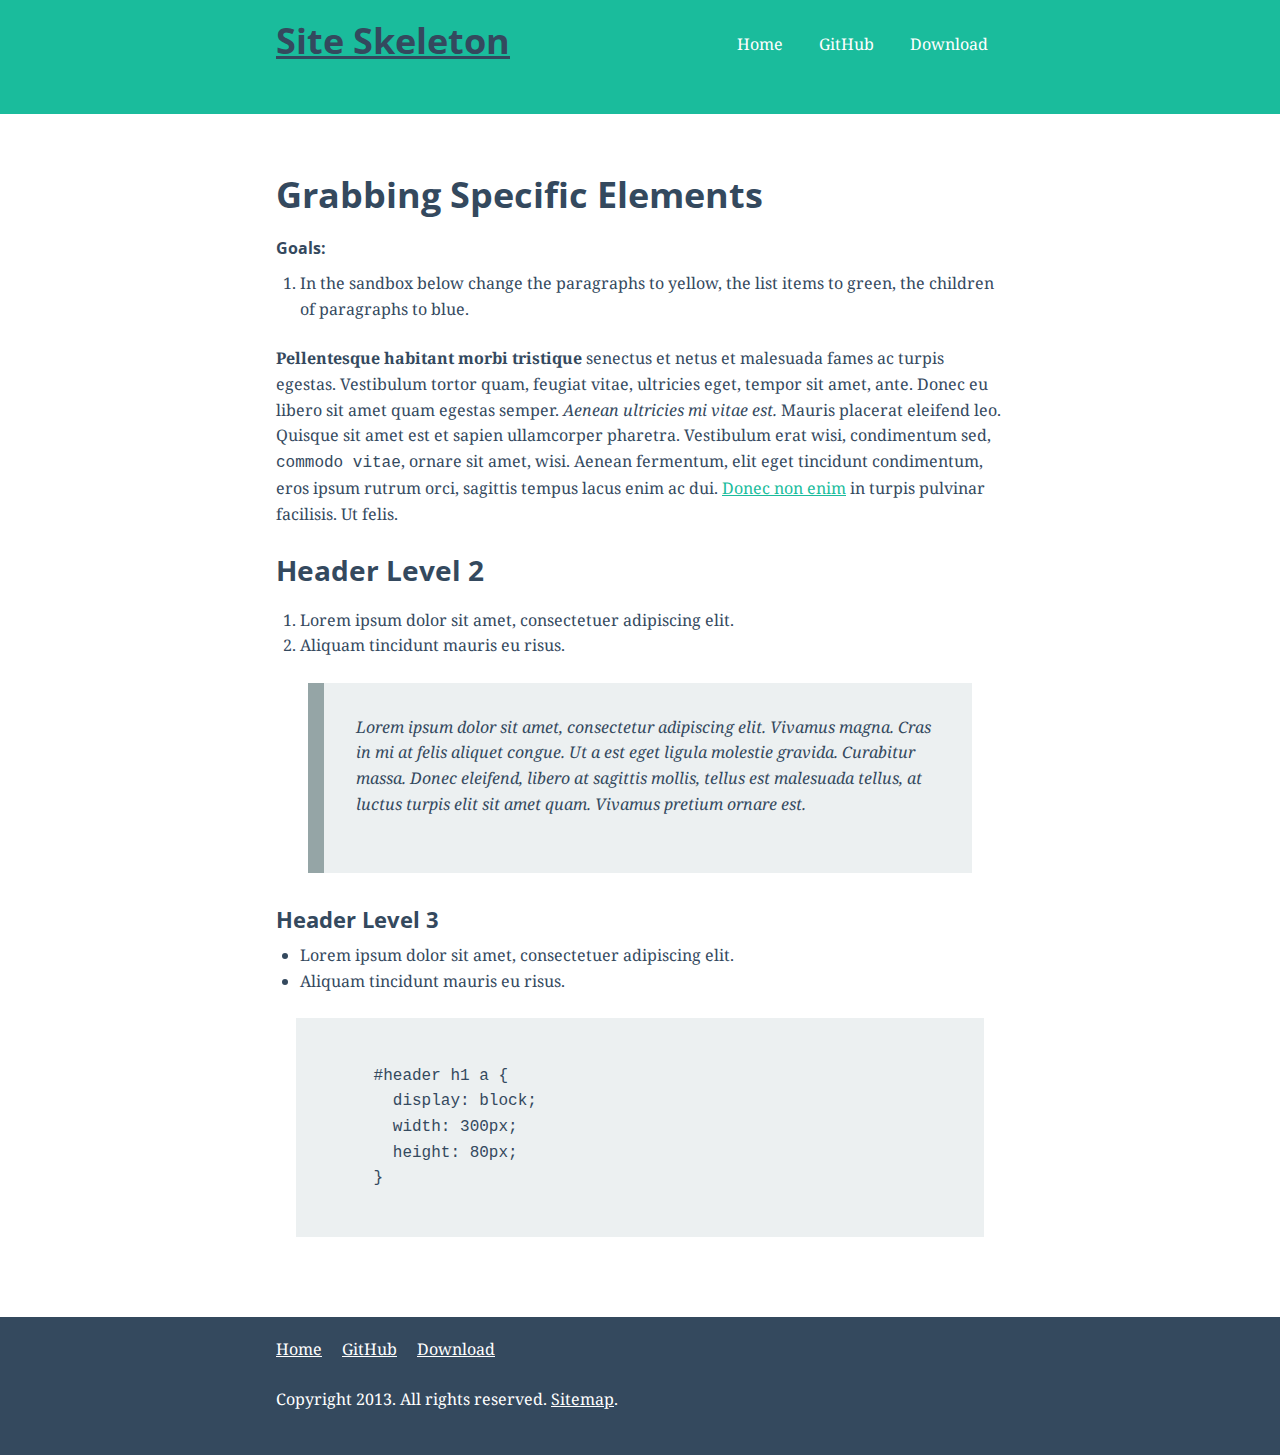
==== l1-grabbing-elements.html @ bf1d9ffd "add quizzes" ====
<!DOCTYPE html>
<!--[if lt IE 7]>      <html class="no-js lt-ie9 lt-ie8 lt-ie7"> <![endif]-->
<!--[if IE 7]>         <html class="no-js lt-ie9 lt-ie8"> <![endif]-->
<!--[if IE 8]>         <html class="no-js lt-ie9"> <![endif]-->
<!--[if gt IE 8]><!--> <html class="no-js"> <!--<![endif]-->

<head>
<meta charset="utf-8">
<title>Site Skeleton</title>
<meta name="description" content="Site Skeleton is a Boilerplate created by Pete Schuster">
<meta name="keywords" content="HTML, CSS, Boilerplate">
<meta name="author" content="">
<meta name="viewport" content="width=device-width,initial-scale=1">

<meta property="og:title" content="">
<meta property="og:type" content="website">
<meta property="og:url" content="">
<meta property="og:image" content="images/ui/facebook.jpg">
<meta property="og:site_name" content="">
<meta property="og:description" content="">

<link rel="apple-touch-icon-precomposed" sizes="144x144" href="images/ui/apple-touch-icon-144x144-precomposed.png">
<link rel="apple-touch-icon-precomposed" sizes="114x114" href="images/ui/apple-touch-icon-114x114-precomposed.png">
<link rel="apple-touch-icon-precomposed" sizes="72x72" href="images/ui/apple-touch-icon-72x72-precomposed.png">
<link rel="apple-touch-icon-precomposed" href="images/ui/apple-touch-icon-57x57-precomposed.png">
<link rel="shortcut icon" href="images/ui/favicon.ico">

<link href='//fonts.googleapis.com/css?family=Noto+Serif:400,700,400italic,700italic|Open+Sans:700' rel='stylesheet' type='text/css'>
<link rel="stylesheet" href="css/style.css?ver=1.0">
<link rel="alternate" href="blog/feed/" type="application/rss+xml" title="Site Name's RSS Feed">
<link rel="canonical" href="">
<!--[if lte IE 8]><link rel="stylesheet" href="css/ie.css?ver=1.0"><![endif]-->

<script src="js/modernizr.min.js"></script>

</head>
<body>

<header class="header content-block clearfix" role="banner"><div class="wrapper">

  <h1 class="logo"><a href="index.html" rel="home"><span>Site Skeleton</span></a></h1>

  <a id="show-nav" class="button icon-menu show-nav" href="#"><span>Menu</span></a>

  <nav id="nav" class="nav" role="navigation">
    <h1 class="visuallyhidden">Main Navigation</h1>
    <ul class="list-primary-nav clearfix">
      <li><a href="index.html">Home</a></li>
      <li><a href="https://github.com/PeteSchuster/js-quizzes">GitHub</a></li>
      <li><a href="https://github.com/PeteSchuster/js-quizzes/archive/master.zip">Download</a></li>
    </ul>
  </nav><!--/end nav-->

</div></header><!--/end .header-->

<div class="content clearfix" role="main">

  <div class="content-block"><div class="wrapper">

    <h1>Grabbing Specific Elements</h1>

    <h5>Goals:</h5>
    <ol>
      <li>In the sandbox below change the paragraphs to yellow, the list items to green, the children of paragraphs to blue.</li>
    </ol>

    <div class="sandbox">

      <p><strong>Pellentesque habitant morbi tristique</strong> senectus et netus et malesuada fames ac turpis egestas. Vestibulum tortor quam, feugiat vitae, ultricies eget, tempor sit amet, ante. Donec eu libero sit amet quam egestas semper. <em>Aenean ultricies mi vitae est.</em> Mauris placerat eleifend leo. Quisque sit amet est et sapien ullamcorper pharetra. Vestibulum erat wisi, condimentum sed, <code>commodo vitae</code>, ornare sit amet, wisi. Aenean fermentum, elit eget tincidunt condimentum, eros ipsum rutrum orci, sagittis tempus lacus enim ac dui. <a href="#">Donec non enim</a> in turpis pulvinar facilisis. Ut felis.</p>

      <h2>Header Level 2</h2>

      <ol>
         <li>Lorem ipsum dolor sit amet, consectetuer adipiscing elit.</li>
         <li>Aliquam tincidunt mauris eu risus.</li>
      </ol>

      <blockquote><p>Lorem ipsum dolor sit amet, consectetur adipiscing elit. Vivamus magna. Cras in mi at felis aliquet congue. Ut a est eget ligula molestie gravida. Curabitur massa. Donec eleifend, libero at sagittis mollis, tellus est malesuada tellus, at luctus turpis elit sit amet quam. Vivamus pretium ornare est.</p></blockquote>

      <h3>Header Level 3</h3>

      <ul>
         <li>Lorem ipsum dolor sit amet, consectetuer adipiscing elit.</li>
         <li>Aliquam tincidunt mauris eu risus.</li>
      </ul>

      <pre><code>
      #header h1 a {
        display: block;
        width: 300px;
        height: 80px;
      }
      </code></pre>

    </div><!--/end sandbox-->

    <!-- PLACE SCRIPT HERE -->

  </div></div><!--/end .content-block-->

</div><!--/end .content-->

<footer class="footer content-block" role="contentinfo"><div class="wrapper">

  <nav>
    <h1 class="visuallyhidden">Footer Navigation</h1>
    <ul class="list-footer-nav clearfix">
      <li><a href="index.html">Home</a></li>
      <li><a href="https://github.com/PeteSchuster/js-quizzes">GitHub</a></li>
      <li><a href="https://github.com/PeteSchuster/js-quizzes/archive/master.zip">Download</a></li>
    </ul>
  </nav>

  <p>Copyright 2013. All rights reserved. <a href="#">Sitemap</a>.</p>

</div></footer><!--/end .footer-->

<script src="//ajax.googleapis.com/ajax/libs/jquery/1.9.1/jquery.min.js"></script>
<script>window.jQuery || document.write('<script src="js/jquery-1.9.1.min.js"><\/script>')</script>
<script src="js/functionality.min.js"></script>

</body>
</html>
---- css/style.css ----
/* ===
Site Skeleton Boiler Plate
Pete Schuster http://peteschuster.com
Version: 2
Credits:
320 and Up - URL: http://stuffandnonsense.co.uk/projects/320andup/
HTML5 Boilerplate - URL: http://h5bp.com/
=== */
/* ===MIXINS=== */
/* ===RESETS=== */
html {
  font-size: 100%;
  overflow-y: scroll;
  -webkit-text-size-adjust: 100%;
  -ms-text-size-adjust: 100%; }

body {
  margin: 0;
  font-family: "Noto Serif", serif;
  line-height: 1.6;
  color: #34495e;
  -ms-word-wrap: break-all;
  word-wrap: break-all;
  word-wrap: break-word;
  background: #fff; }

/* HTML5 Reset */
article, aside, details, figcaption, figure,
footer, header, hgroup, main, nav, section, summary {
  display: block; }

audio, canvas, video {
  display: inline-block; }

audio:not([controls]) {
  display: none;
  height: 0; }

[hidden] {
  display: none; }

/* ===GENERAL FIELDSETS=== */
fieldset {
  margin: 0 0 20px;
  padding: 0;
  border: 0; }

button,
input,
select,
textarea {
  font-family: inherit;
  font-size: 100%;
  margin: 0; }

button,
input {
  line-height: normal; }

button,
select {
  text-transform: none; }

button::-moz-focus-inner,
input::-moz-focus-inner {
  border: 0;
  padding: 0; }

label {
  display: block;
  cursor: pointer; }

[type=text],
[type=email],
[type=url],
[type=password],
[type=search],
textarea,
select {
  margin-bottom: 0.75em;
  padding: 0.75em;
  width: 100%;
  font-size: 1em;
  -moz-box-sizing: border-box;
  box-sizing: border-box;
  border: 1px solid #95a5a6;
  background-color: #ecf0f1;
  border-radius: 0; }

[type=text],
[type=email],
[type=url],
[type=password],
[type=search],
textarea {
  -webkit-appearance: none; }

[type=checkbox],
[type=radio] {
  margin: 0 0.375em 0.75em 0; }

[type=submit],
[type=button] {
  cursor: pointer;
  -webkit-appearance: none;
  border: 0; }

textarea {
  height: 8em;
  overflow: auto;
  vertical-align: top;
  resize: vertical; }

/* ===UI MESSAGES=== */
[class*=ui-message] {
  margin: 0 0 20px -20px;
  padding: 20px 19px 0;
  width: 100%;
  clear: both;
  background: #eee;
  border: 1px solid #333333; }

.ui-message-error {
  background-color: #ff9e9e;
  border-color: #cc0000; }

.ui-message-alert {
  background-color: #fffe88;
  border-color: #ffba00; }

.ui-message-success {
  background-color: #7cc187;
  border-color: #005f10; }

/* ===GENERAL ELEMENT STYLES=== */
h1,
.heading1 {
  margin: 0 0 0.55556em;
  font-size: 2.25em;
  line-height: 1.16667em;
  text-transform: none;
  font-weight: bold;
  font-style: none;
  font-family: "Open Sans", sans-serif;
  color: #34495e; }

h2,
.heading2 {
  margin: 0 0 0.71429em;
  font-size: 1.75em;
  line-height: 1.28571em;
  text-transform: none;
  font-weight: bold;
  font-style: none;
  font-family: "Open Sans", sans-serif;
  color: #34495e; }

h3,
.heading3 {
  margin: 0 0 0.45455em;
  font-size: 1.375em;
  line-height: 1.27273em;
  text-transform: none;
  font-weight: bold;
  font-style: none;
  font-family: "Open Sans", sans-serif;
  color: #34495e; }

h4,
.heading4 {
  margin: 0 0 0.45455em;
  font-size: 1.375em;
  line-height: 1.55556em;
  text-transform: none;
  font-weight: normal;
  font-style: italic;
  font-family: "Noto Serif", serif;
  color: #95a5a6; }

h5,
.heading5,
legend {
  margin: 0 0 0.625em;
  font-size: 1em;
  line-height: 1.6;
  text-transform: none;
  font-weight: bold;
  font-style: none;
  font-family: "Open Sans", sans-serif;
  color: #34495e; }

h6,
.heading6 {
  margin: 0 0 1em;
  font-size: 0.875em;
  line-height: 1.6;
  text-transform: uppercase;
  font-weight: normal;
  font-style: none;
  font-family: "Open Sans", sans-serif;
  color: #34495e; }

h1,
h2,
h3,
h4,
h5,
h6 {
  padding: 0; }

.hgroup,
hgroup {
  margin-bottom: 1.25em; }
  .hgroup h1,
  .hgroup h2,
  .hgroup h3,
  .hgroup h4,
  .hgroup h5,
  .hgroup h6,
  .hgroup [class*=heading],
  hgroup h1,
  hgroup h2,
  hgroup h3,
  hgroup h4,
  hgroup h5,
  hgroup h6,
  hgroup [class*=heading] {
    margin: 0; }

[class*=heading] {
  display: block; }

a {
  text-decoration: underline;
  color: #1abc9c;
  -webkit-transition: color 0.2s ease-in-out;
  -moz-transition: color 0.2s ease-in-out;
  -o-transition: color 0.2s ease-in-out;
  -ms-transition: color 0.2s ease-in-out;
  transition: color 0.2s ease-in-out; }
  a:focus {
    outline: thin dotted; }
  a:active, a:hover {
    outline: 0; }
  a:hover, a:focus {
    color: #2c3e50; }

[class*=button], [type=submit],
[type=button] {
  margin: 0 0.5em 1.25em 0;
  padding: 0.5em 1em;
  display: inline-block;
  -webkit-transition: background 0.2s ease-in-out;
  -moz-transition: background 0.2s ease-in-out;
  -o-transition: background 0.2s ease-in-out;
  -ms-transition: background 0.2s ease-in-out;
  transition: background 0.2s ease-in-out;
  font-family: "Open Sans", sans-serif;
  background: #1abc9c;
  color: #34495e;
  font-weight: bold;
  text-transform: lowercase;
  text-decoration: none; }
  [class*=button]:hover, [type=submit]:hover,
  [type=button]:hover,
  [type=submit]:focus,
  [type=button]:focus, [class*=button]:focus, [type=submit]:focus,
  [type=button]:focus {
    background: #2c3e50;
    color: #fff; }

.button-red, .header [class*=button], .header [type=submit],
.header [type=button] {
  background: #FF4629; }

.button-gray {
  background: #ecf0f1;
  color: #34495e; }

.button-small {
  font-size: 0.75em; }

.button-large {
  font-size: 1.25em; }

p,
ul,
ol {
  margin: 0 0 1.5em;
  padding: 0;
  font-size: 1em; }

ul,
ol {
  margin-left: 1.5em; }

ul ul,
ol ol {
  margin-bottom: 0; }

li {
  margin: 0;
  padding: 0; }

[class*=list] {
  margin-left: 0;
  list-style: none; }

img {
  max-width: 100%;
  width: auto;
  height: auto;
  border: 0;
  display: block;
  -ms-interpolation-mode: bicubic; }

svg:not(:root) {
  overflow: hidden; }

figure {
  margin: 0; }

table {
  margin-bottom: 1.125em;
  border-collapse: collapse;
  border-spacing: 0;
  font-family: sans-serif;
  background: #fff; }

th, td {
  padding: 1em;
  border: 1px solid #95a5a6; }

th {
  font-size: .875em;
  color: #95a5a6;
  background: #34495e;
  border-color: #34495e; }

td {
  font-size: .75em;
  vertical-align: top; }

pre,
code,
kbd,
samp {
  font-family: monospace, monospace;
  _font-family: "courier new", monospace;
  font-size: 1em; }

pre {
  margin: 0 1.25em 1.25em;
  padding: 1.25em;
  white-space: pre;
  white-space: pre-wrap;
  word-wrap: break-word;
  background: #ecf0f1; }

small {
  font-size: 85%; }

sub,
sup {
  font-size: 75%;
  line-height: 0;
  position: relative;
  vertical-align: baseline; }

sup {
  top: -0.5em; }

sub {
  bottom: -0.25em; }

blockquote {
  margin: 0 2em 2em;
  padding: 2em;
  border-left: 1em solid #95a5a6;
  display: block;
  background: #ecf0f1;
  font-style: italic;
  overflow: hidden; }

blockquote p {
  font-size: 1em; }

abbr[title] {
  border-bottom: 1px dotted; }

b,
strong {
  font-weight: bold; }

dfn {
  font-style: italic; }

mark {
  background: #ff0;
  color: #000; }

q {
  quotes: "\201C" "\201D" "\2018" "\2019"; }

hr {
  margin: 0 0 1.25em;
  padding: 0;
  height: 1px;
  display: block;
  border: 0;
  border-top: 1px solid #95a5a6;
  clear: both;
  -moz-box-sizing: border-box;
  box-sizing: border-box; }

/* ===BEGIN STRUCTURE AND CUSTOM ELEMENTS=== */
.wrapper {
  margin: 0 20px; }

.content-block {
  padding: 40px 0; }

/* ===HEADER START=== */
.header {
  margin-bottom: 20px;
  padding: 20px 0;
  background: #1abc9c;
  text-align: center; }
  .header a {
    color: #34495e; }
  .header .nav {
    width: 100%;
    display: none;
    position: absolute;
    left: 0;
    z-index: 10; }

.show-nav {
  margin-right: 0; }

.list-primary-nav ul, .list-primary-nav li {
  margin: 0;
  list-style: none; }
.list-primary-nav a {
  display: block;
  color: #fff;
  border-bottom: 1px solid #95a5a6;
  background: #34495e; }
  .list-primary-nav a:active {
    background: #34495e; }
.list-primary-nav ul {
  display: none; }
.list-primary-nav > li > a {
  padding: 0.75em 1em;
  text-decoration: none; }
.list-primary-nav > li > a:hover,
.list-primary-nav > li > a:focus,
.list-primary-nav li.active a {
  text-decoration: underline; }

.search {
  position: relative;
  clear: both; }
  .search [type=submit] {
    margin: 0;
    width: 44px;
    height: 44px;
    position: absolute;
    top: 0;
    right: 0; }

/* ===CONTENT START=== */
.content {
  margin-bottom: 1.25em; }

/* ===SIDEBAR START=== */
/* ===FOOTER START=== */
.footer {
  padding: 1.25em 0;
  background: #34495e;
  color: #fff; }

.footer a {
  color: #fff; }

/* ===MEDIA QUERIES START=== */
@media only screen and (min-width: 768px) {
  .wrapper {
    margin: 0 auto;
    width: 728px; }

  /* ===HEADER START=== */
  .header .logo {
    float: left; }
  .header .nav {
    width: auto;
    display: block!important;
    position: static;
    float: right; }
  .header .show-nav {
    display: none; }

  .list-primary-nav {
    /* for dropdowns */ }
    .list-primary-nav > li {
      display: inline-block; }
    .list-primary-nav > li > a {
      background: none;
      border: 0;
      color: #fff; }
    .list-primary-nav li {
      position: relative;
      z-index: 999; }
    .list-primary-nav li ul {
      position: absolute;
      display: none;
      z-index: 999;
      left: 0; }
    .list-primary-nav li:hover ul,
    .list-primary-nav li:focus ul {
      display: block; }
    .list-primary-nav li li a {
      padding: .75em;
      width: 150px;
      text-decoration: none; }
    .list-primary-nav li.active li a,
    .list-primary-nav li li a:hover,
    .list-primary-nav li li a:focus {
      background: #666; }

  /* ===FOOTER START=== */
  .list-footer-nav li {
    margin-left: 20px;
    float: left; }
  .list-footer-nav li:first-child {
    margin-left: 0; } }
@media only print {
  * {
    background: transparent !important;
    color: black !important;
    text-shadow: none !important;
    filter: none !important;
    -ms-filter: none !important; }

  .header, .footer, .sidebar, img, form {
    display: none !important; }

  #container, .content, .content-main {
    width: 100%;
    padding: 0;
    margin: 0; }

  a {
    text-decoration: underline; }

  pre, blockquote, tr, h2, h3 {
    page-break-inside: avoid; }

  p, h2, h3 {
    orphans: 3;
    widows: 3; } }
/* ===NON-SEMANTIC HELPER CLASES=== */
.right {
  float: right; }

.left {
  float: left; }

.clear {
  clear: both; }

.hide {
  display: none; }

.visuallyhidden {
  border: 0;
  clip: rect(0 0 0 0);
  height: 1px;
  margin: -1px;
  overflow: hidden;
  padding: 0;
  position: absolute;
  width: 1px; }

.ir, .search [type=submit] {
  display: block;
  text-indent: -999px;
  overflow: hidden; }

/* ===CLEAR FIX=== */
.clearfix:after {
  height: 0;
  content: ".";
  display: block;
  clear: both;
  visibility: hidden; }

.clearfix {
  display: inline-block;
  zoom: 1; }

.clearfix {
  display: block; }
---- css/ie.css ----
/* ===MIXINS=== */
.wrapper {
  margin: 0 auto;
  width: 728px; }

/* ===HEADER START=== */
.header .logo {
  float: left; }
.header .nav {
  width: auto;
  display: block!important;
  position: static;
  float: right; }
.header .show-nav {
  display: none; }

.list-primary-nav {
  /* for dropdowns */ }
  .list-primary-nav > li {
    display: inline-block; }
  .list-primary-nav > li > a {
    background: none;
    border: 0;
    color: #fff; }
  .list-primary-nav li {
    position: relative;
    z-index: 999; }
  .list-primary-nav li ul {
    position: absolute;
    display: none;
    z-index: 999;
    left: 0; }
  .list-primary-nav li:hover ul,
  .list-primary-nav li:focus ul {
    display: block; }
  .list-primary-nav li li a {
    padding: .75em;
    width: 150px;
    text-decoration: none; }
  .list-primary-nav li.active li a,
  .list-primary-nav li li a:hover,
  .list-primary-nav li li a:focus {
    background: #666; }

/* ===FOOTER START=== */
.list-footer-nav li {
  margin-left: 20px;
  float: left; }
.list-footer-nav li:first-child {
  margin-left: 0; }
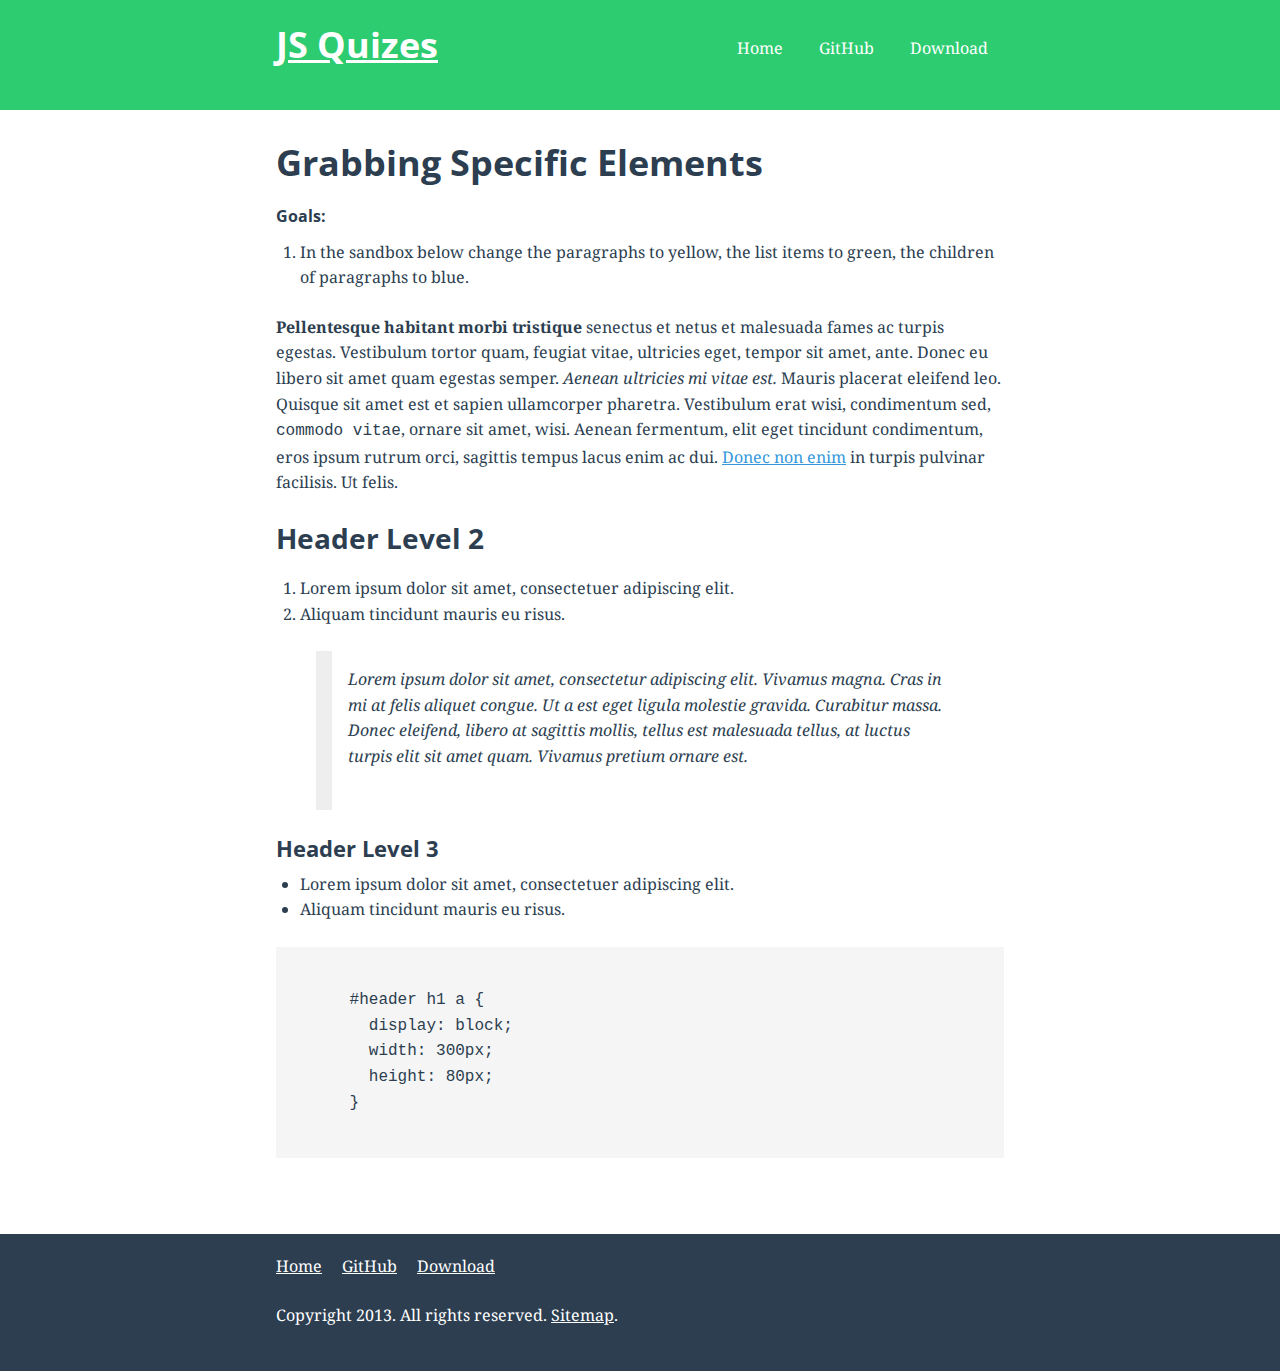
==== commit fb1c0d69: "updated to use middleman to build directory" ====
--- a/l1-grabbing-elements.html
+++ b/l1-grabbing-elements.html
@@ -6,39 +6,24 @@
 
 <head>
 <meta charset="utf-8">
-<title>Site Skeleton</title>
-<meta name="description" content="Site Skeleton is a Boilerplate created by Pete Schuster">
-<meta name="keywords" content="HTML, CSS, Boilerplate">
-<meta name="author" content="">
+<title>Lesson 1 - Grabbing Elements</title>
 <meta name="viewport" content="width=device-width,initial-scale=1">
 
-<meta property="og:title" content="">
-<meta property="og:type" content="website">
-<meta property="og:url" content="">
-<meta property="og:image" content="images/ui/facebook.jpg">
-<meta property="og:site_name" content="">
-<meta property="og:description" content="">
+<link href='http://fonts.googleapis.com/css?family=Noto+Serif:400,700,400italic,700italic|Open+Sans:700' rel='stylesheet' type='text/css'>
+<link rel="stylesheet" href="stylesheets/style.css?ver=1.0">
+<!--[if lte IE 8]><link rel="stylesheet" href="stylesheets/ie.css?ver=1.0"><![endif]-->
 
-<link rel="apple-touch-icon-precomposed" sizes="144x144" href="images/ui/apple-touch-icon-144x144-precomposed.png">
-<link rel="apple-touch-icon-precomposed" sizes="114x114" href="images/ui/apple-touch-icon-114x114-precomposed.png">
-<link rel="apple-touch-icon-precomposed" sizes="72x72" href="images/ui/apple-touch-icon-72x72-precomposed.png">
-<link rel="apple-touch-icon-precomposed" href="images/ui/apple-touch-icon-57x57-precomposed.png">
-<link rel="shortcut icon" href="images/ui/favicon.ico">
-
-<link href='//fonts.googleapis.com/css?family=Noto+Serif:400,700,400italic,700italic|Open+Sans:700' rel='stylesheet' type='text/css'>
-<link rel="stylesheet" href="css/style.css?ver=1.0">
-<link rel="alternate" href="blog/feed/" type="application/rss+xml" title="Site Name's RSS Feed">
-<link rel="canonical" href="">
-<!--[if lte IE 8]><link rel="stylesheet" href="css/ie.css?ver=1.0"><![endif]-->
-
-<script src="js/modernizr.min.js"></script>
+<script src="http://ajax.googleapis.com/ajax/libs/jquery/1.9.1/jquery.min.js"></script>
+<script>window.jQuery || document.write('<script src="javascripts/jquery-1.9.1.min.js"><\/script>')</script>
+<script src="javascripts/functionality.js"></script>
+<script src="javascripts/modernizr.js"></script>
 
 </head>
-<body>
+<body class="l1-grabbing-elements">
 
 <header class="header content-block clearfix" role="banner"><div class="wrapper">
 
-  <h1 class="logo"><a href="index.html" rel="home"><span>Site Skeleton</span></a></h1>
+  <h1 class="logo"><a href="index.html" rel="home"><span>JS Quizes</span></a></h1>
 
   <a id="show-nav" class="button icon-menu show-nav" href="#"><span>Menu</span></a>
 
@@ -53,9 +38,9 @@
 
 </div></header><!--/end .header-->
 
-<div class="content clearfix" role="main">
+<main class="content clearfix" role="main">
 
-  <div class="content-block"><div class="wrapper">
+    <div class="content-block"><div class="wrapper">
 
     <h1>Grabbing Specific Elements</h1>
 
@@ -94,11 +79,17 @@
 
     </div><!--/end sandbox-->
 
-    <!-- PLACE SCRIPT HERE -->
+    <script>
+        jQuery( document ).ready( function(){
 
-  </div></div><!--/end .content-block-->
+            //ADD SCRIPTS HERE!
 
-</div><!--/end .content-->
+        } );
+    </script>
+
+</div></div><!--/end .content-block-->
+
+</main><!--/end .content-->
 
 <footer class="footer content-block" role="contentinfo"><div class="wrapper">
 
@@ -115,9 +106,5 @@
 
 </div></footer><!--/end .footer-->
 
-<script src="//ajax.googleapis.com/ajax/libs/jquery/1.9.1/jquery.min.js"></script>
-<script>window.jQuery || document.write('<script src="js/jquery-1.9.1.min.js"><\/script>')</script>
-<script src="js/functionality.min.js"></script>
-
 </body>
 </html>--- a/stylesheets/style.css
+++ b/stylesheets/style.css
@@ -0,0 +1,740 @@
+/*
+Theme Name: Site Skeleton Boilerplate Theme
+Theme URI: https://github.com/PeteSchuster/WordPress-Site-Skeleton
+Description: This is a Boiler Plate Theme created by Pete Schuster.
+Author: Pete Schuster
+Author URI: http://peteschuster.com
+Version: 3.0
+License: GNU General Public License
+License URI: license.txt
+Tags: light, flexible-width
+*/
+/* ===MIXINS=== */
+/* ===RESETS=== */
+/* line 5, /sites/jstests/jstests/source/stylesheets/_base.scss */
+html {
+  overflow-y: scroll;
+  font-size: 100%;
+  -webkit-text-size-adjust: 100%;
+  -ms-text-size-adjust: 100%; }
+
+/* line 11, /sites/jstests/jstests/source/stylesheets/_base.scss */
+body {
+  -ms-word-wrap: break-all;
+  word-wrap: break-all;
+  word-wrap: break-word;
+  margin: 0;
+  background: #fff;
+  color: #2c3e50;
+  font-family: "Noto Serif", serif;
+  line-height: 1.6; }
+
+/* HTML5 Reset */
+/* line 23, /sites/jstests/jstests/source/stylesheets/_base.scss */
+article, aside, details, figcaption, figure,
+footer, header, main, nav, section, summary {
+  display: block; }
+
+/* line 26, /sites/jstests/jstests/source/stylesheets/_base.scss */
+audio, canvas, video {
+  display: inline-block; }
+
+/* line 29, /sites/jstests/jstests/source/stylesheets/_base.scss */
+audio:not([controls]) {
+  display: none;
+  height: 0; }
+
+/* line 33, /sites/jstests/jstests/source/stylesheets/_base.scss */
+[hidden] {
+  display: none; }
+
+/* ===GENERAL FIELDSETS=== */
+/* line 39, /sites/jstests/jstests/source/stylesheets/_base.scss */
+fieldset {
+  margin: 0 0 1.5em;
+  padding: 0;
+  border: 0; }
+
+/* line 52, /sites/jstests/jstests/source/stylesheets/_base.scss */
+button,
+input,
+select,
+textarea {
+  margin: 0;
+  font-size: 100%;
+  font-family: inherit; }
+
+/* line 59, /sites/jstests/jstests/source/stylesheets/_base.scss */
+button,
+input {
+  line-height: normal; }
+
+/* line 64, /sites/jstests/jstests/source/stylesheets/_base.scss */
+button,
+select {
+  text-transform: none; }
+
+/* line 69, /sites/jstests/jstests/source/stylesheets/_base.scss */
+button::-moz-focus-inner,
+input::-moz-focus-inner {
+  padding: 0;
+  border: 0; }
+
+/* line 74, /sites/jstests/jstests/source/stylesheets/_base.scss */
+label {
+  display: block;
+  cursor: pointer; }
+
+/* line 85, /sites/jstests/jstests/source/stylesheets/_base.scss */
+[type=text],
+[type=email],
+[type=url],
+[type=password],
+[type=search],
+textarea,
+select {
+  -moz-box-sizing: border-box;
+  box-sizing: border-box;
+  margin-bottom: 0.75em;
+  padding: 0.75em;
+  width: 100%;
+  border: 1px solid #eeeeee;
+  border-radius: 0;
+  background-color: #fff;
+  font-size: 1em; }
+
+/* line 101, /sites/jstests/jstests/source/stylesheets/_base.scss */
+[type=text],
+[type=email],
+[type=url],
+[type=password],
+[type=search],
+textarea {
+  -webkit-appearance: none; }
+
+/* line 106, /sites/jstests/jstests/source/stylesheets/_base.scss */
+[type=checkbox],
+[type=radio] {
+  margin: 0 0.375em 0.75em 0; }
+
+/* line 111, /sites/jstests/jstests/source/stylesheets/_base.scss */
+[type=submit],
+[type=button] {
+  border: 0;
+  cursor: pointer;
+  -webkit-appearance: none; }
+
+/* line 123, /sites/jstests/jstests/source/stylesheets/_base.scss */
+textarea {
+  overflow: auto;
+  height: 8em;
+  vertical-align: top;
+  resize: vertical; }
+
+/* ===UI MESSAGES=== */
+/* line 132, /sites/jstests/jstests/source/stylesheets/_base.scss */
+[class*=ui-message] {
+  clear: both;
+  margin: 0 0 20px;
+  padding: 20px 20px 0;
+  border: 1px solid #7f8c8d;
+  background: #eeeeee; }
+
+/* line 139, /sites/jstests/jstests/source/stylesheets/_base.scss */
+.ui-message-error {
+  border-color: #cc0000;
+  background-color: #ff9e9e; }
+
+/* line 143, /sites/jstests/jstests/source/stylesheets/_base.scss */
+.ui-message-alert {
+  border-color: #ffba00;
+  background-color: #fffe88; }
+
+/* line 147, /sites/jstests/jstests/source/stylesheets/_base.scss */
+.ui-message-success {
+  border-color: #005f10;
+  background-color: #7cc187; }
+
+/* ===GENERAL ELEMENT STYLES=== */
+/* line 155, /sites/jstests/jstests/source/stylesheets/_base.scss */
+h1,
+.heading1 {
+  margin: 0 0 0.55556em;
+  color: #2c3e50;
+  text-transform: none;
+  font-weight: bold;
+  font-style: none;
+  font-size: 2.25em;
+  font-family: "Open Sans", sans-serif;
+  line-height: 1.16667em; }
+
+/* line 166, /sites/jstests/jstests/source/stylesheets/_base.scss */
+h2,
+.heading2 {
+  margin: 0 0 0.71429em;
+  color: #2c3e50;
+  text-transform: none;
+  font-weight: bold;
+  font-style: none;
+  font-size: 1.75em;
+  font-family: "Open Sans", sans-serif;
+  line-height: 1.28571em; }
+
+/* line 177, /sites/jstests/jstests/source/stylesheets/_base.scss */
+h3,
+.heading3 {
+  margin: 0 0 0.45455em;
+  color: #2c3e50;
+  text-transform: none;
+  font-weight: bold;
+  font-style: none;
+  font-size: 1.375em;
+  font-family: "Open Sans", sans-serif;
+  line-height: 1.27273em; }
+
+/* line 188, /sites/jstests/jstests/source/stylesheets/_base.scss */
+h4,
+.heading4 {
+  margin: 0 0 0.45455em;
+  color: #95a5a6;
+  text-transform: none;
+  font-weight: normal;
+  font-style: italic;
+  font-size: 1.375em;
+  font-family: "Noto Serif", serif;
+  line-height: 1.55556em; }
+
+/* line 199, /sites/jstests/jstests/source/stylesheets/_base.scss */
+h5,
+.heading5,
+legend {
+  margin: 0 0 0.625em;
+  color: #2c3e50;
+  text-transform: none;
+  font-weight: bold;
+  font-style: none;
+  font-size: 1em;
+  font-family: "Open Sans", sans-serif;
+  line-height: 1.6; }
+
+/* line 210, /sites/jstests/jstests/source/stylesheets/_base.scss */
+h6,
+.heading6 {
+  margin: 0 0 1em;
+  color: #2c3e50;
+  text-transform: uppercase;
+  font-weight: normal;
+  font-style: none;
+  font-size: 0.875em;
+  font-family: "Open Sans", sans-serif;
+  line-height: 1.6; }
+
+/* line 226, /sites/jstests/jstests/source/stylesheets/_base.scss */
+h1,
+h2,
+h3,
+h4,
+h5,
+h6 {
+  padding: 0; }
+
+/* line 230, /sites/jstests/jstests/source/stylesheets/_base.scss */
+.hgroup {
+  margin-bottom: 1.5em; }
+  /* line 238, /sites/jstests/jstests/source/stylesheets/_base.scss */
+  .hgroup h1,
+  .hgroup h2,
+  .hgroup h3,
+  .hgroup h4,
+  .hgroup h5,
+  .hgroup h6,
+  .hgroup [class*=heading] {
+    margin: 0; }
+
+/* line 243, /sites/jstests/jstests/source/stylesheets/_base.scss */
+[class*=heading] {
+  display: block; }
+
+/* line 247, /sites/jstests/jstests/source/stylesheets/_base.scss */
+a {
+  -webkit-transition: color 0.2s ease-in-out;
+  -moz-transition: color 0.2s ease-in-out;
+  -o-transition: color 0.2s ease-in-out;
+  -ms-transition: color 0.2s ease-in-out;
+  transition: color 0.2s ease-in-out;
+  color: #3498db;
+  text-decoration: underline; }
+  /* line 252, /sites/jstests/jstests/source/stylesheets/_base.scss */
+  a:focus {
+    outline: thin dotted; }
+  /* line 256, /sites/jstests/jstests/source/stylesheets/_base.scss */
+  a:active, a:hover {
+    outline: 0; }
+  /* line 260, /sites/jstests/jstests/source/stylesheets/_base.scss */
+  a:hover, a:focus {
+    color: #2980b9; }
+
+/* line 265, /sites/jstests/jstests/source/stylesheets/_base.scss */
+[class*=button], [type=submit],
+[type=button] {
+  -webkit-transition: background 0.2s ease-in-out;
+  -moz-transition: background 0.2s ease-in-out;
+  -o-transition: background 0.2s ease-in-out;
+  -ms-transition: background 0.2s ease-in-out;
+  transition: background 0.2s ease-in-out;
+  display: inline-block;
+  margin: 0 .5em 1.5em 0;
+  padding: .5em 1em;
+  background: #7f8c8d;
+  color: #2c3e50;
+  text-decoration: none;
+  text-transform: lowercase;
+  font-weight: bold;
+  font-family: "Open Sans", sans-serif; }
+  /* line 278, /sites/jstests/jstests/source/stylesheets/_base.scss */
+  [class*=button]:hover, [type=submit]:hover,
+  [type=button]:hover,
+  [type=submit]:focus,
+  [type=button]:focus, [class*=button]:focus, [type=submit]:focus,
+  [type=button]:focus {
+    background: #2980b9;
+    color: #fff; }
+
+/* line 284, /sites/jstests/jstests/source/stylesheets/_base.scss */
+.button-primary {
+  background: #e74c3c;
+  color: #fff; }
+  /* line 288, /sites/jstests/jstests/source/stylesheets/_base.scss */
+  .button-primary:hover, .button-primary:focus {
+    background: #c0392b; }
+
+/* line 292, /sites/jstests/jstests/source/stylesheets/_base.scss */
+.button-secondary, .header [class*=button], .header [type=submit],
+.header [type=button] {
+  background: #3498db;
+  color: #fff; }
+  /* line 296, /sites/jstests/jstests/source/stylesheets/_base.scss */
+  .button-secondary:hover, .header [class*=button]:hover, .header [type=submit]:hover,
+  .header [type=button]:hover,
+  .header [type=submit]:focus,
+  .header [type=button]:focus, .button-secondary:focus, .header [class*=button]:focus, .header [type=submit]:focus,
+  .header [type=button]:focus {
+    background: #2980b9; }
+
+/* line 300, /sites/jstests/jstests/source/stylesheets/_base.scss */
+.button-alt {
+  background: #2ecc71;
+  color: #fff; }
+  /* line 304, /sites/jstests/jstests/source/stylesheets/_base.scss */
+  .button-alt:hover, .button-alt:focus {
+    background: #27ae60; }
+
+/* line 308, /sites/jstests/jstests/source/stylesheets/_base.scss */
+.button-small {
+  font-size: 0.75em; }
+
+/* line 311, /sites/jstests/jstests/source/stylesheets/_base.scss */
+.button-large {
+  font-size: 1.25em; }
+
+/* line 319, /sites/jstests/jstests/source/stylesheets/_base.scss */
+p,
+ul,
+ol,
+dl,
+address {
+  margin: 0 0 1.5em;
+  padding: 0; }
+
+/* line 325, /sites/jstests/jstests/source/stylesheets/_base.scss */
+ul,
+ol,
+dd {
+  margin-left: 1.5em; }
+
+/* line 329, /sites/jstests/jstests/source/stylesheets/_base.scss */
+li ul,
+li ol {
+  margin-bottom: 0; }
+
+/* line 332, /sites/jstests/jstests/source/stylesheets/_base.scss */
+li {
+  margin: 0;
+  padding: 0; }
+
+/* line 337, /sites/jstests/jstests/source/stylesheets/_base.scss */
+[class*=list] {
+  margin-left: 0;
+  list-style: none; }
+
+/* line 342, /sites/jstests/jstests/source/stylesheets/_base.scss */
+img {
+  display: block;
+  max-width: 100%;
+  width: auto;
+  height: auto;
+  border: 0;
+  -ms-interpolation-mode: bicubic; }
+
+/* line 350, /sites/jstests/jstests/source/stylesheets/_base.scss */
+svg:not(:root) {
+  overflow: hidden; }
+
+/* line 353, /sites/jstests/jstests/source/stylesheets/_base.scss */
+figure {
+  margin: 0; }
+
+/* line 357, /sites/jstests/jstests/source/stylesheets/_base.scss */
+iframe {
+  max-width: 100%; }
+
+/* line 361, /sites/jstests/jstests/source/stylesheets/_base.scss */
+table {
+  margin-bottom: 1.5em;
+  border-spacing: 0;
+  border-collapse: collapse;
+  background: white;
+  font-family: sans-serif; }
+
+/* line 368, /sites/jstests/jstests/source/stylesheets/_base.scss */
+th, td {
+  padding: 1em;
+  border: 1px solid #eeeeee; }
+
+/* line 372, /sites/jstests/jstests/source/stylesheets/_base.scss */
+th {
+  border-color: #2980b9;
+  background: #3498db;
+  color: white; }
+
+/* line 377, /sites/jstests/jstests/source/stylesheets/_base.scss */
+td {
+  vertical-align: top; }
+
+/* line 384, /sites/jstests/jstests/source/stylesheets/_base.scss */
+pre,
+code,
+kbd,
+samp {
+  font-size: 1em;
+  font-family: monospace, monospace;
+  _font-family: 'courier new', monospace; }
+
+/* line 389, /sites/jstests/jstests/source/stylesheets/_base.scss */
+pre {
+  margin: 0 0 1.5em;
+  padding: 1em;
+  background: whitesmoke;
+  white-space: pre;
+  white-space: pre-wrap;
+  word-wrap: break-word; }
+
+/* line 397, /sites/jstests/jstests/source/stylesheets/_base.scss */
+small {
+  font-size: 85%; }
+
+/* line 401, /sites/jstests/jstests/source/stylesheets/_base.scss */
+sub,
+sup {
+  position: relative;
+  vertical-align: baseline;
+  font-size: 75%;
+  line-height: 0; }
+
+/* line 407, /sites/jstests/jstests/source/stylesheets/_base.scss */
+sup {
+  top: -0.5em; }
+
+/* line 410, /sites/jstests/jstests/source/stylesheets/_base.scss */
+sub {
+  bottom: -0.25em; }
+
+/* line 413, /sites/jstests/jstests/source/stylesheets/_base.scss */
+blockquote {
+  margin-bottom: 1.5em;
+  display: block;
+  overflow: hidden;
+  padding: 1em;
+  border-left: 1em solid #eeeeee;
+  font-style: italic; }
+
+/* line 421, /sites/jstests/jstests/source/stylesheets/_base.scss */
+abbr[title] {
+  border-bottom: 1px dotted; }
+
+/* line 425, /sites/jstests/jstests/source/stylesheets/_base.scss */
+b,
+strong {
+  font-weight: bold; }
+
+/* line 428, /sites/jstests/jstests/source/stylesheets/_base.scss */
+dfn {
+  font-style: italic; }
+
+/* line 431, /sites/jstests/jstests/source/stylesheets/_base.scss */
+mark {
+  background: #ff0;
+  color: #000; }
+
+/* line 435, /sites/jstests/jstests/source/stylesheets/_base.scss */
+q {
+  quotes: "\201C" "\201D" "\2018" "\2019"; }
+
+/* line 439, /sites/jstests/jstests/source/stylesheets/_base.scss */
+hr {
+  -moz-box-sizing: border-box;
+  box-sizing: border-box;
+  display: block;
+  clear: both;
+  margin: 0 0 1.5em;
+  padding: 0;
+  height: 1px;
+  border: 0;
+  border-top: 1px solid #eeeeee; }
+
+/* ===BEGIN STRUCTURE AND CUSTOM ELEMENTS=== */
+/* line 5, /sites/jstests/jstests/source/stylesheets/_media320.scss */
+.wrapper {
+  margin: 0 20px; }
+
+/* line 9, /sites/jstests/jstests/source/stylesheets/_media320.scss */
+.content-block {
+  padding: 2em 0; }
+
+/* ===HEADER START=== */
+/* line 15, /sites/jstests/jstests/source/stylesheets/_media320.scss */
+.header {
+  padding: 1.5em 0;
+  background: #2ecc71;
+  text-align: center; }
+  /* line 19, /sites/jstests/jstests/source/stylesheets/_media320.scss */
+  .header a {
+    color: white; }
+  /* line 22, /sites/jstests/jstests/source/stylesheets/_media320.scss */
+  .header .nav {
+    position: absolute;
+    left: 0;
+    z-index: 10;
+    display: none;
+    width: 100%; }
+
+/* line 34, /sites/jstests/jstests/source/stylesheets/_media320.scss */
+.show-nav {
+  margin-right: 0; }
+
+/* line 38, /sites/jstests/jstests/source/stylesheets/_media320.scss */
+.list-primary-nav {
+  margin: 0; }
+  /* line 40, /sites/jstests/jstests/source/stylesheets/_media320.scss */
+  .list-primary-nav ul, .list-primary-nav li {
+    margin: 0;
+    list-style: none; }
+  /* line 44, /sites/jstests/jstests/source/stylesheets/_media320.scss */
+  .list-primary-nav a {
+    display: block;
+    border-bottom: 1px solid #eeeeee;
+    background: #7f8c8d; }
+    /* line 48, /sites/jstests/jstests/source/stylesheets/_media320.scss */
+    .list-primary-nav a:active {
+      background: #7f8c8d; }
+  /* line 52, /sites/jstests/jstests/source/stylesheets/_media320.scss */
+  .list-primary-nav ul {
+    display: none; }
+  /* line 55, /sites/jstests/jstests/source/stylesheets/_media320.scss */
+  .list-primary-nav > li > a {
+    padding: .75em 1em;
+    text-decoration: none; }
+  /* line 61, /sites/jstests/jstests/source/stylesheets/_media320.scss */
+  .list-primary-nav > li > a:hover,
+  .list-primary-nav > li > a:focus,
+  .list-primary-nav li.active a {
+    text-decoration: underline; }
+
+/* line 66, /sites/jstests/jstests/source/stylesheets/_media320.scss */
+.search {
+  position: relative;
+  clear: both; }
+  /* line 70, /sites/jstests/jstests/source/stylesheets/_media320.scss */
+  .search [type=search],
+  .search [type=text] {
+    margin: 0; }
+  /* line 73, /sites/jstests/jstests/source/stylesheets/_media320.scss */
+  .search [type=submit] {
+    position: absolute;
+    top: 0;
+    right: 0;
+    bottom: 0;
+    margin: 0; }
+
+/* ===CONTENT START=== */
+/* line 84, /sites/jstests/jstests/source/stylesheets/_media320.scss */
+.content {
+  margin-bottom: 1.25em; }
+
+/* ===FOOTER START=== */
+/* line 91, /sites/jstests/jstests/source/stylesheets/_media320.scss */
+.footer {
+  padding: 1.25em 0;
+  background: #2c3e50;
+  color: #fff; }
+
+/* line 96, /sites/jstests/jstests/source/stylesheets/_media320.scss */
+.footer a {
+  color: #fff; }
+
+/* line 100, /sites/jstests/jstests/source/stylesheets/_media320.scss */
+.back-to-top {
+  display: block;
+  margin-bottom: 20px;
+  text-align: center; }
+
+/* line 107, /sites/jstests/jstests/source/stylesheets/_media320.scss */
+.list-footer-nav ul {
+  display: none; }
+
+/* ===MEDIA QUERIES START=== */
+@media only screen and (min-width: 768px) {
+  /* line 1, /sites/jstests/jstests/source/stylesheets/_media768.scss */
+  .wrapper {
+    margin: 0 auto;
+    width: 728px; }
+
+  /* ===HEADER START=== */
+  /* line 9, /sites/jstests/jstests/source/stylesheets/_media768.scss */
+  .header .logo {
+    float: left; }
+  /* line 12, /sites/jstests/jstests/source/stylesheets/_media768.scss */
+  .header .nav {
+    position: static;
+    display: block !important;
+    width: auto; }
+  /* line 17, /sites/jstests/jstests/source/stylesheets/_media768.scss */
+  .header .show-nav {
+    display: none; }
+
+  /* line 22, /sites/jstests/jstests/source/stylesheets/_media768.scss */
+  .list-primary-nav {
+    float: right; }
+    /* line 24, /sites/jstests/jstests/source/stylesheets/_media768.scss */
+    .list-primary-nav > li {
+      display: inline-block; }
+    /* line 27, /sites/jstests/jstests/source/stylesheets/_media768.scss */
+    .list-primary-nav > li > a {
+      border: 0;
+      background: none;
+      color: #fff; }
+    /* line 32, /sites/jstests/jstests/source/stylesheets/_media768.scss */
+    .list-primary-nav li {
+      position: relative; }
+    /* line 35, /sites/jstests/jstests/source/stylesheets/_media768.scss */
+    .list-primary-nav li ul {
+      position: absolute;
+      left: 0;
+      z-index: 10;
+      display: none;
+      text-align: left; }
+    /* line 43, /sites/jstests/jstests/source/stylesheets/_media768.scss */
+    .list-primary-nav li:hover ul,
+    .list-primary-nav li:focus ul {
+      display: block; }
+    /* line 46, /sites/jstests/jstests/source/stylesheets/_media768.scss */
+    .list-primary-nav li li a {
+      padding: .75em;
+      width: 150px;
+      text-decoration: none; }
+    /* line 53, /sites/jstests/jstests/source/stylesheets/_media768.scss */
+    .list-primary-nav li.active li a,
+    .list-primary-nav li li a:hover,
+    .list-primary-nav li li a:focus {
+      background: #666; }
+
+  /* ===FOOTER START=== */
+  /* line 61, /sites/jstests/jstests/source/stylesheets/_media768.scss */
+  .list-footer-nav li {
+    float: left;
+    margin-left: 20px; }
+  /* line 65, /sites/jstests/jstests/source/stylesheets/_media768.scss */
+  .list-footer-nav li:first-child {
+    margin-left: 0; } }
+@media only print {
+  /* line 34, /sites/jstests/jstests/source/stylesheets/style.scss */
+  * {
+    background: transparent !important;
+    color: black !important;
+    text-shadow: none !important;
+    filter: none !important;
+    -ms-filter: none !important; }
+
+  /* line 35, /sites/jstests/jstests/source/stylesheets/style.scss */
+  .header, .footer, .sidebar, img, form {
+    display: none !important; }
+
+  /* line 36, /sites/jstests/jstests/source/stylesheets/style.scss */
+  #container, .content, .content-main {
+    width: 100%;
+    padding: 0;
+    margin: 0; }
+
+  /* line 37, /sites/jstests/jstests/source/stylesheets/style.scss */
+  a {
+    text-decoration: underline; }
+
+  /* line 38, /sites/jstests/jstests/source/stylesheets/style.scss */
+  pre, blockquote, tr, h2, h3 {
+    page-break-inside: avoid; }
+
+  /* line 39, /sites/jstests/jstests/source/stylesheets/style.scss */
+  p, h2, h3 {
+    orphans: 3;
+    widows: 3; } }
+/* ===NON-SEMANTIC HELPER CLASES=== */
+/* line 4, /sites/jstests/jstests/source/stylesheets/_utility.scss */
+.right {
+  float: right; }
+
+/* line 7, /sites/jstests/jstests/source/stylesheets/_utility.scss */
+.left {
+  float: left; }
+
+/* line 10, /sites/jstests/jstests/source/stylesheets/_utility.scss */
+.clear {
+  clear: both; }
+
+/* line 13, /sites/jstests/jstests/source/stylesheets/_utility.scss */
+.hide {
+  display: none; }
+
+/* line 16, /sites/jstests/jstests/source/stylesheets/_utility.scss */
+.visuallyhidden {
+  position: absolute;
+  overflow: hidden;
+  clip: rect(0 0 0 0);
+  margin: -1px;
+  padding: 0;
+  width: 1px;
+  height: 1px;
+  border: 0; }
+
+/* line 27, /sites/jstests/jstests/source/stylesheets/_utility.scss */
+.ir {
+  display: block;
+  overflow: hidden;
+  text-indent: -999px; }
+
+/* ===CLEAR FIX=== */
+/* line 35, /sites/jstests/jstests/source/stylesheets/_utility.scss */
+.clearfix:after {
+  display: block;
+  visibility: hidden;
+  clear: both;
+  height: 0;
+  content: "."; }
+
+/* line 42, /sites/jstests/jstests/source/stylesheets/_utility.scss */
+.clearfix {
+  display: inline-block;
+  zoom: 1; }
+
+/* line 46, /sites/jstests/jstests/source/stylesheets/_utility.scss */
+.clearfix {
+  display: block; }
--- a/stylesheets/ie.css
+++ b/stylesheets/ie.css
@@ -0,0 +1,63 @@
+/* ===MIXINS=== */
+/* line 1, /sites/jstests/jstests/source/stylesheets/_media768.scss */
+.wrapper {
+  margin: 0 auto;
+  width: 728px; }
+
+/* ===HEADER START=== */
+/* line 9, /sites/jstests/jstests/source/stylesheets/_media768.scss */
+.header .logo {
+  float: left; }
+/* line 12, /sites/jstests/jstests/source/stylesheets/_media768.scss */
+.header .nav {
+  position: static;
+  display: block !important;
+  width: auto; }
+/* line 17, /sites/jstests/jstests/source/stylesheets/_media768.scss */
+.header .show-nav {
+  display: none; }
+
+/* line 22, /sites/jstests/jstests/source/stylesheets/_media768.scss */
+.list-primary-nav {
+  float: right; }
+  /* line 24, /sites/jstests/jstests/source/stylesheets/_media768.scss */
+  .list-primary-nav > li {
+    display: inline-block; }
+  /* line 27, /sites/jstests/jstests/source/stylesheets/_media768.scss */
+  .list-primary-nav > li > a {
+    border: 0;
+    background: none;
+    color: #fff; }
+  /* line 32, /sites/jstests/jstests/source/stylesheets/_media768.scss */
+  .list-primary-nav li {
+    position: relative; }
+  /* line 35, /sites/jstests/jstests/source/stylesheets/_media768.scss */
+  .list-primary-nav li ul {
+    position: absolute;
+    left: 0;
+    z-index: 10;
+    display: none;
+    text-align: left; }
+  /* line 43, /sites/jstests/jstests/source/stylesheets/_media768.scss */
+  .list-primary-nav li:hover ul,
+  .list-primary-nav li:focus ul {
+    display: block; }
+  /* line 46, /sites/jstests/jstests/source/stylesheets/_media768.scss */
+  .list-primary-nav li li a {
+    padding: .75em;
+    width: 150px;
+    text-decoration: none; }
+  /* line 53, /sites/jstests/jstests/source/stylesheets/_media768.scss */
+  .list-primary-nav li.active li a,
+  .list-primary-nav li li a:hover,
+  .list-primary-nav li li a:focus {
+    background: #666; }
+
+/* ===FOOTER START=== */
+/* line 61, /sites/jstests/jstests/source/stylesheets/_media768.scss */
+.list-footer-nav li {
+  float: left;
+  margin-left: 20px; }
+/* line 65, /sites/jstests/jstests/source/stylesheets/_media768.scss */
+.list-footer-nav li:first-child {
+  margin-left: 0; }
